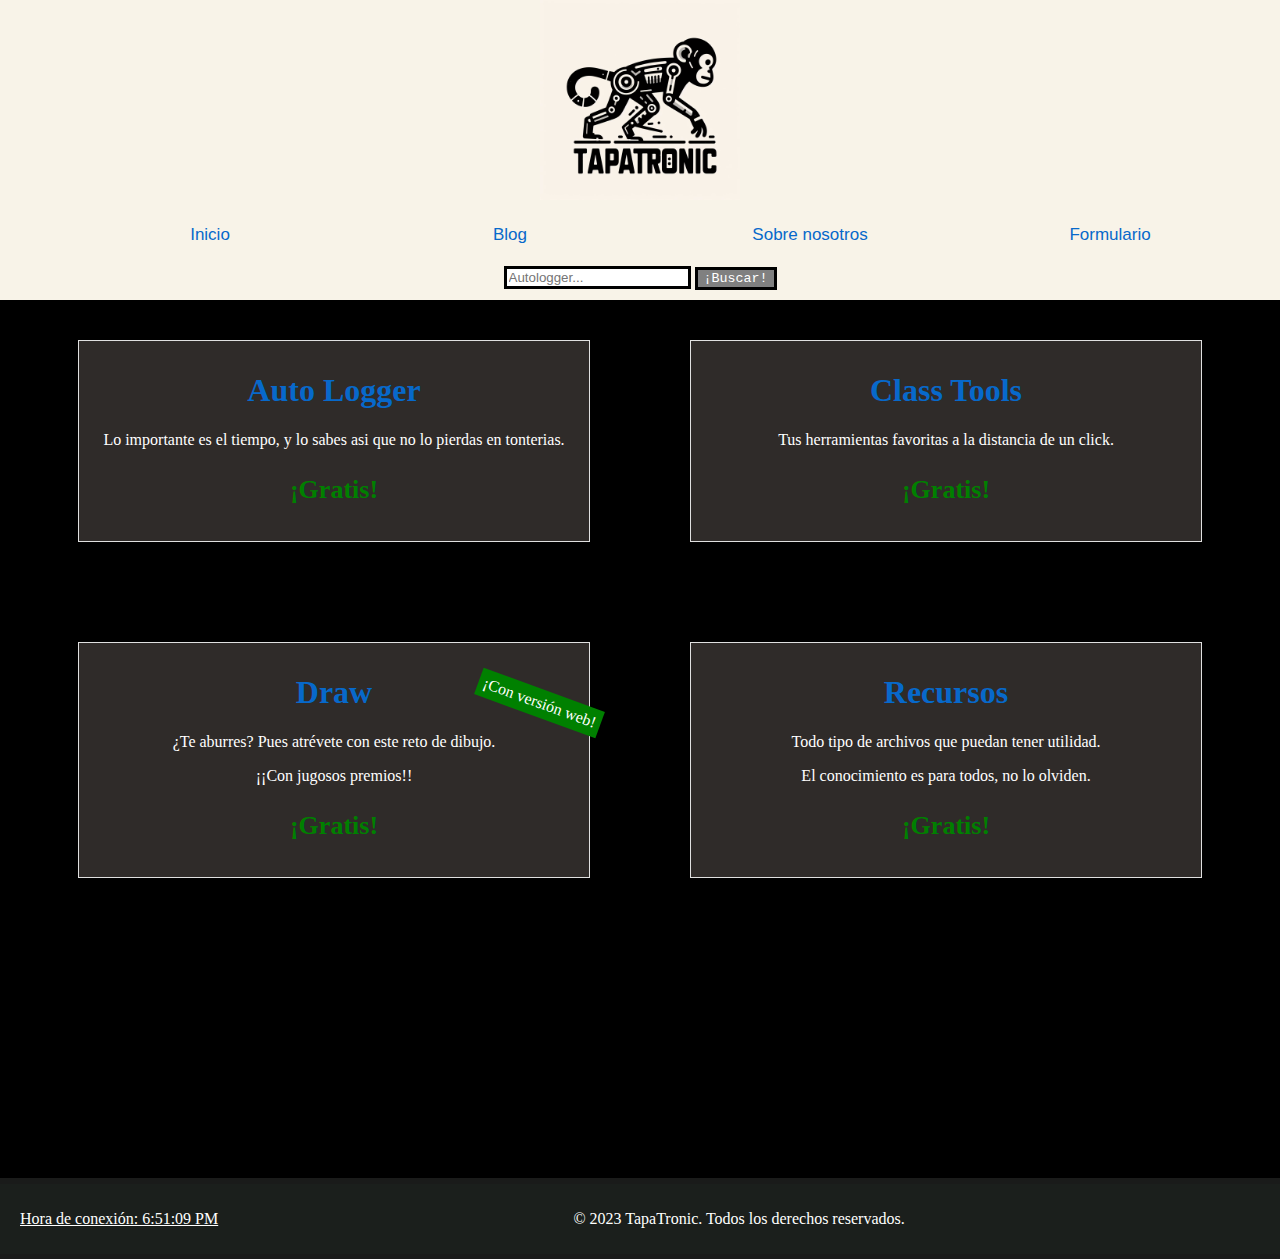
==== index.html @ 8cd4a283 "jeje" ====
<!DOCTYPE html>
<html lang="es">
  <head>
    <link href="index.css" rel="stylesheet">
    <link rel="shortcut icon" href="icon.png">
    <meta charset="UTF-8">
    <meta name="viewport" content="width=device-width, initial-scale=1.0">
    <meta property="og:title" content="TapaTronic" />
    <meta property="og:description" content="Página oficial de colas biónicas" />
    <meta property="og:image" content="https://raw.githubusercontent.com/Tapatronic/Tapatronic.github.io/main/LOGUITO%20MUY%20GUAPO.jpeg" />
    <meta property="og:url" content="https://tapatronic.github.io/" />
    <title>Bienvenido a TapaTronic</title>
  </head> 
  <!-- Google tag (gtag.js) -->
  <script async src="https://www.googletagmanager.com/gtag/js?id=G-YLPM6N3D6J"></script>
  <script>
    window.dataLayer = window.dataLayer || [];
    function gtag(){dataLayer.push(arguments);}
    gtag('js', new Date());

    gtag('config', 'G-YLPM6N3D6J');
  </script>
  <body>
    <header>
      <div class="translator">
        <div id="google_translate_element" class="google"></div>
        <script type="text/javascript">
        function googleTranslateElementInit() {
          new google.translate.TranslateElement({pageLanguage: 'es', includedLanguages: 'ca,eu,gl,en,fr,it,pt', layout: google.translate.TranslateElement.InlineLayout.SIMPLE, gaTrack: true}, 'google_translate_element');
                }
        </script>
        <script type="text/javascript" src="https://translate.google.com/translate_a/element.js?cb=googleTranslateElementInit"></script>
      </div>
      <div class="amazon-logo">
        <a href="index.html"><img src="LOGUITO MUY GUAPO.jpeg" alt="Tapatronic Logo"></a>
      </div>
      <nav>
        <ul>
            <li><a href="https://tapatronic.github.io/index.html"><button class="botones">Inicio</button></a></li>
            <li><a href="https://tapatronic.github.io/blog.html"><button class="botones">Blog</button></a></li>
            <li><a href="https://tapatronic.github.io/nosotros.html"><button class="botones">Sobre nosotros</button></a></li>
            <li><a href="https://ma5yt02m8p6.typeform.com/to/TLjB2fz2" target="_blank" ><button class="botones">Formulario</button></a></li>
        </ul>
      </nav>
      <div class="search-bar">
        <form onsubmit="event.preventDefault(); buscarProducto();">
          <input type="text" class="search-place" placeholder="Autologger...">
          <button type="submit" class="search-button">¡Buscar!</button>
        </form>
      </div> 
    </header>
    <section class="products">
      <div class="product">
          <div class="product-title">
            <a href="https://tapatronic.github.io/auto-logger.html"><h1>Auto Logger</h1></a>
            <p>Lo importante es el tiempo, y lo sabes asi que no lo pierdas en tonterias.</p>
            <p id="gratis">¡Gratis!</p>
          </div>
      </div>
      <div class="product">
        <div class="product-title">
          <a href="https://tapatronic.github.io/class-tools.html"><h1>Class Tools</h1></a>
        </div>
        <p>Tus herramientas favoritas a la distancia de un click.</p>
        <p id="gratis">¡Gratis!</p>
      </div>
      <div class="product">
        <div class="product-title">
          <a href="https://tapatronic.github.io/draw.html"><h1>Draw</h1></a>
        </div>
        <div class="draw-box">
          <p class="sticker">¡Con versión web!</p>
        </div>
        <p>¿Te aburres? Pues atrévete con este reto de dibujo.</p>
        <p>¡¡Con jugosos premios!!</p>
        <p id="gratis">¡Gratis!</p>
      </div>
      <div class="product">
        <div class="product-title">
          <a href="https://tapatronic.github.io/recursos.html"><h1>Recursos</h1></a>
        </div>
        <p>Todo tipo de archivos que puedan tener utilidad.</p>
        <p>El conocimiento es para todos, no lo olviden.</p>
        <p id="gratis">¡Gratis!</p>
      </div>
    </section>
    <footer>
      <p id="horaConexion"></p>
      <p id="zonaEspecifica">© 2023 TapaTronic. Todos los derechos reservados.</p>
      <p id="tiempoConexion"></p>
    </footer>
    <script>
      function esMovil() {
          return /Android|webOS|iPhone|iPad|iPod|BlackBerry|IEMobile|Opera Mini/i.test(navigator.userAgent);
      }
      if (!esMovil()) {
        var horaConexion = localStorage.getItem('horaConexion');
        if (!horaConexion) {
          horaConexion = new Date();
          localStorage.setItem('horaConexion', horaConexion);
        } else {
          horaConexion = new Date(horaConexion);
        }
        // Muestra la hora de conexión en el footer
        document.getElementById('horaConexion').textContent = 'Hora de conexión: ' + horaConexion.toLocaleTimeString();
        // Actualiza el tiempo de conexión cada segundo
        setInterval(function() {
          var ahora = new Date();
          var tiempoConexion = Math.floor((ahora - horaConexion) / 1000);
          document.getElementById('tiempoConexion').textContent = 'Tiempo de conexión: ' + tiempoConexion + ' segundos';
        }, 1000);
        // Variable global que indica si el usuario se está yendo a otro sitio dentro de "tapatronic.github.io"
        var seVaATapatronic = false;
        var enlaces = document.querySelectorAll('a');
        enlaces.forEach(function(enlace) {
            enlace.addEventListener('click', function() {
              seVaATapatronic = true;
            });
        });
        window.addEventListener('beforeunload', function() {
            if (!seVaATapatronic) {
                // Si el usuario se va a otro sitio, borra la hora de conexión
                localStorage.removeItem('horaConexion');
            }
        });

        function buscarProducto() {
          var input = document.querySelector('.search-bar input');
          var filter = input.value.toUpperCase();
          var products = document.querySelectorAll('.product');
          for (var i = 0; i < products.length; i++) {
            var titleElement = products[i].querySelector('.product-title a');
            if (titleElement) {
              var title = titleElement.textContent;
              if (title.toUpperCase().indexOf(filter) > -1) {
                products[i].style.display = "";
              } else {
                products[i].style.display = "none";
              }
            }
          }
        }            
        var imagenUrl = 'banana.png';
        document.addEventListener('click', function(event) {
          var imagen = new Image();
          imagen.src = imagenUrl;
          imagen.style.width = '50px';
          imagen.style.height = '50px';
          imagen.style.position = 'absolute'; 
          imagen.style.left = (event.clientX - 25) + 'px';
          imagen.style.top = (event.pageY - 25) + 'px'; 
          document.body.appendChild(imagen);
          var velocidad = 2;
          var intervalo = setInterval(function() {
            var posicionActual = parseInt(imagen.style.top);
            var zonaEspecifica = document.getElementById('zonaEspecifica');
            var posicionVentana = zonaEspecifica.offsetTop + zonaEspecifica.offsetHeight;
            if (posicionActual + 115 >= posicionVentana) {
              clearInterval(intervalo);
              clearInterval(intervaloRotacion);
            } else {
              imagen.style.top = posicionActual + velocidad + 'px';
            }
          }, 20);
          var grados = 0;
          var intervaloRotacion = setInterval(function() {
            if (grados >= 1000) {
              clearInterval(intervaloRotacion);
            } else {
              grados += 1;
              imagen.style.transform = 'rotate(' + grados + 'deg)';
            }
          }, 20);
        });
      }
    </script>
  </body>
</html>
---- index.css ----
body {
      cursor: url('cursor01.cur'), auto;
      background-color: black;
      color: white;
      display: flex;
      flex-direction: column;
      align-items: center;
      justify-content: flex-start;
      padding: 0px;
      min-height: 100vh;
      margin: 0;
      position: relative;
    }
    header {
      width: 100%;
      text-align: center;
      align-content: center;
      background-color: #f8f3e8;
      margin-bottom: 20px;
      position: sticky;
      top: 0;
      z-index: 1;
    }
    .botones {
        background: none;
        border: none;
        width: 300px;
        height:30px;
        font-size: 17px;
        color: #0769cb;
    }
    ul {
        display: flex;
        flex-wrap: wrap;
    }
    .botones:hover{
        background: #c2bfb8;
        color: #16261a;
        text-decoration: underline;
        cursor: url('cursor02.cur'), auto;
    }
    .draw-box {
        position: relative;
    }
    .sticker {
        position: absolute;
        top: -60px;
        right: -25px; 
        background-color: green;
        padding: 5px;
        transform: rotate(20deg);
    }
    .amazon-logo img {
      width: 200px;
      height: 200px;
      animation: logo-animation 2s infinite;
    }
    nav ul {
      display: flex;
      text-align: center;
      justify-content: center;
      list-style-type: none;
    }
    .search-place{
        color: #6b6e6b;
        border-color: black;
        border-style: solid;
        border-width: 3px;
    }
    #gratis{
        color: green;
        font-weight: bold;
        font-size: 26px;
    }
    .search-button{
        background-color: gray;
        font-family: Monospace;
        color: white;
        border-style: solid;
        border-width: 3px;
        border-color: black;
    }
    .search-bar {
      margin-top: 0px;
      border-bottom: none;
      margin-bottom: 10px;
    }
    .products {
      display: flex;
      flex-direction: row;
      justify-content: center;
      flex-wrap: wrap;
      gap: 100px;
      width: 100%;
      margin-top: 20px;
    }
    .product {
      width: 40%;
      text-align: center;
      border: 1px solid #e0e0e0;
      background-color: #2f2b29;
      padding: 10px;
      box-sizing: border-box;
    }
    a {
      color: #0769cb; 
      text-decoration: none; 
    }
    a:hover {
      color: #00ff00; 
      cursor: url('cursor02.cur'), auto;
    }
    table {
      width: 50%;
    }
    table, th, td {
      border: 1px solid white;
      border-collapse: collapse;
      padding: 10px;
      text-align: center;
    }
    section {
      margin-bottom: 300px;
    }
    footer {
      border: 6px solid #1a1b1a;
      display: flex;
      justify-content: space-between;
      flex-direction: row;
      text-align: center;
      position: static;
      bottom: 0;
      width: 100%;
      padding: 10px 0;
      background-color: #1b1f1c;
      color: #fff;
    }
     #horaConexion, #tiempoConexion {
       margin-left: 20px;
       margin-right: 20px;
       text-decoration: underline;
        }
    @keyframes logo-animation {
      0% { transform: scale(1); }
      50% { transform: scale(1.1); }
      100% { transform: scale(1); }
    }
    span {
      background-color: #f8f3e8 !important;
      font-family: monospace;
    }
    .goog-te-gadget-icon {
      display: none !important;
    }
    .translator{
      position: absolute;
        top: 0;
        right: 0;
    }
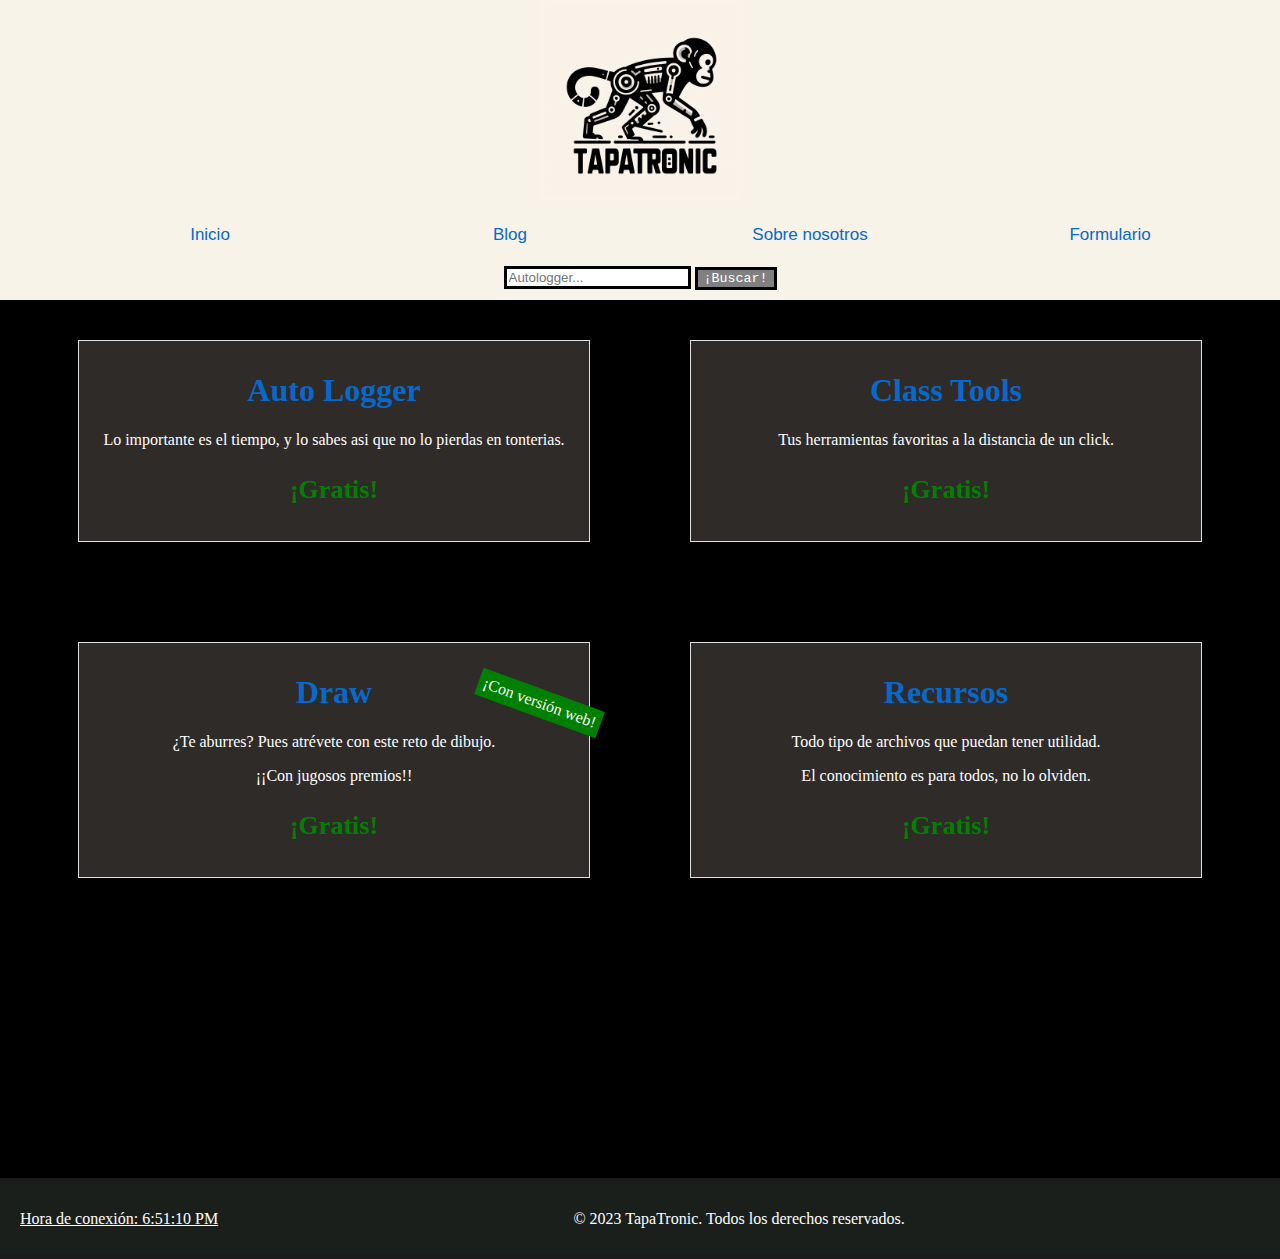
==== commit 75005f44: "s" ====
--- a/index.html
+++ b/index.html
@@ -155,7 +155,7 @@
             var posicionActual = parseInt(imagen.style.top);
             var zonaEspecifica = document.getElementById('zonaEspecifica');
             var posicionVentana = zonaEspecifica.offsetTop + zonaEspecifica.offsetHeight;
-            if (posicionActual + 115 >= posicionVentana) {
+            if (posicionActual + 85 >= posicionVentana) {
               clearInterval(intervalo);
               clearInterval(intervaloRotacion);
             } else {
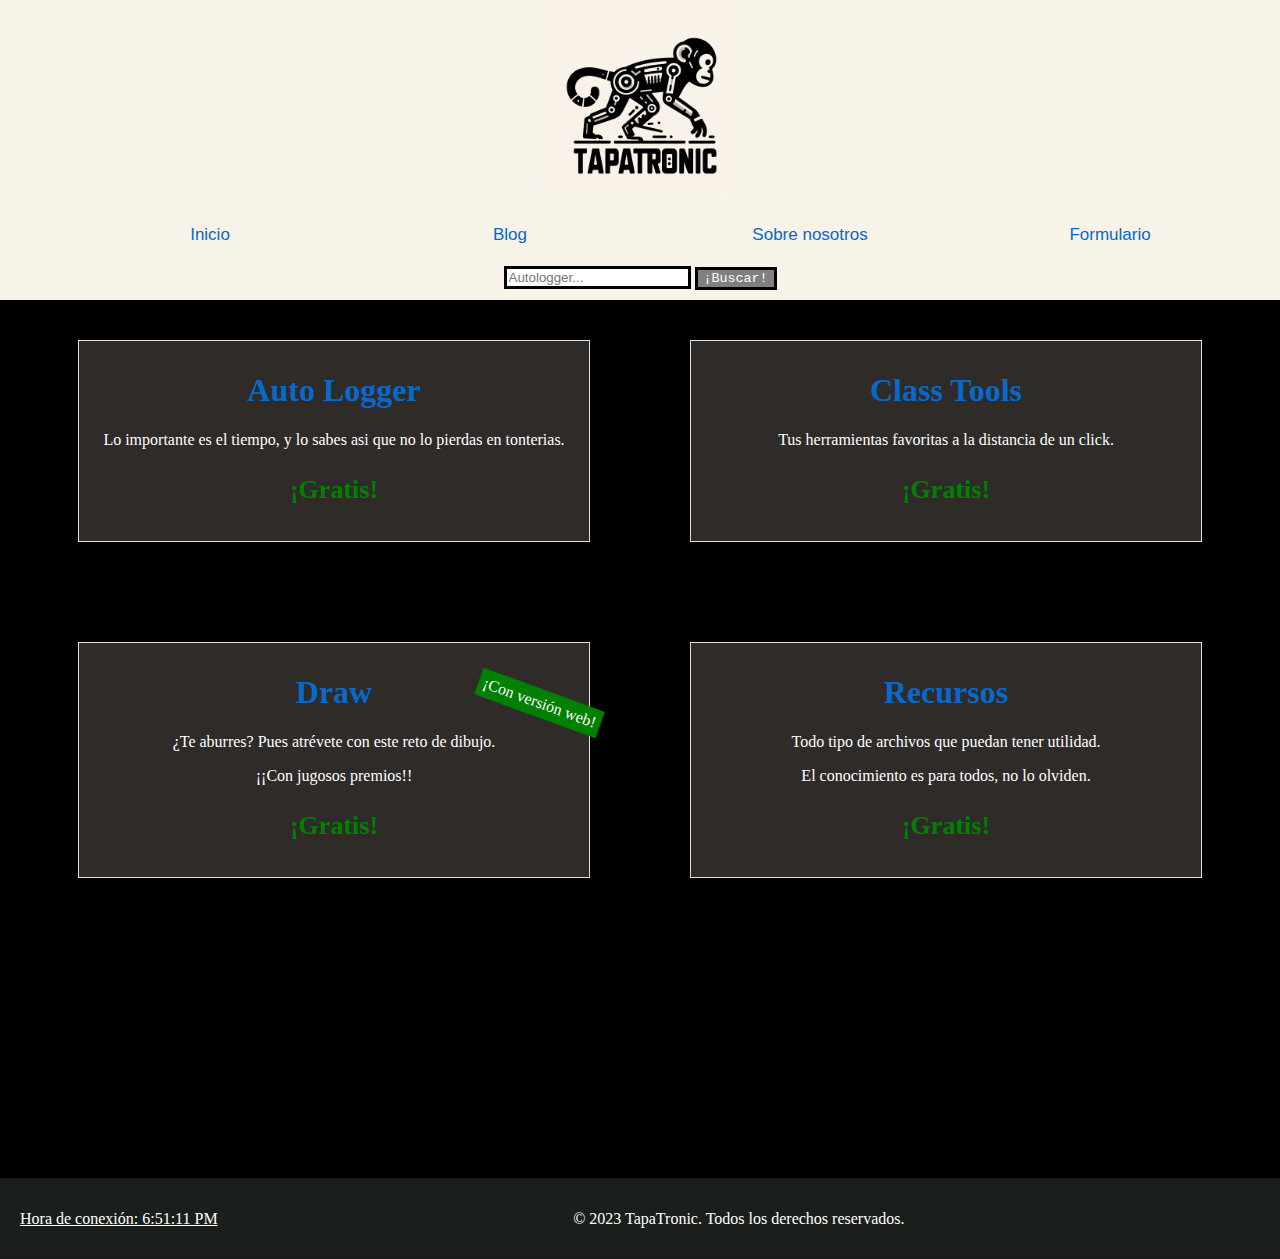
==== commit 5c74e6fb: "mejoras" ====
--- a/index.html
+++ b/index.html
@@ -54,7 +54,7 @@
           <div class="product-title">
             <a href="https://tapatronic.github.io/auto-logger.html"><h1>Auto Logger</h1></a>
             <p>Lo importante es el tiempo, y lo sabes asi que no lo pierdas en tonterias.</p>
-            <p id="gratis">¡Gratis!</p>
+            <p class="gratis">¡Gratis!</p>
           </div>
       </div>
       <div class="product">
@@ -62,7 +62,7 @@
           <a href="https://tapatronic.github.io/class-tools.html"><h1>Class Tools</h1></a>
         </div>
         <p>Tus herramientas favoritas a la distancia de un click.</p>
-        <p id="gratis">¡Gratis!</p>
+        <p class="gratis">¡Gratis!</p>
       </div>
       <div class="product">
         <div class="product-title">
@@ -73,7 +73,7 @@
         </div>
         <p>¿Te aburres? Pues atrévete con este reto de dibujo.</p>
         <p>¡¡Con jugosos premios!!</p>
-        <p id="gratis">¡Gratis!</p>
+        <p class="gratis">¡Gratis!</p>
       </div>
       <div class="product">
         <div class="product-title">
@@ -81,7 +81,7 @@
         </div>
         <p>Todo tipo de archivos que puedan tener utilidad.</p>
         <p>El conocimiento es para todos, no lo olviden.</p>
-        <p id="gratis">¡Gratis!</p>
+        <p class="gratis">¡Gratis!</p>
       </div>
     </section>
     <footer>
--- a/index.css
+++ b/index.css
@@ -67,7 +67,7 @@
         border-style: solid;
         border-width: 3px;
     }
-    #gratis{
+    .gratis{
         color: green;
         font-weight: bold;
         font-size: 26px;
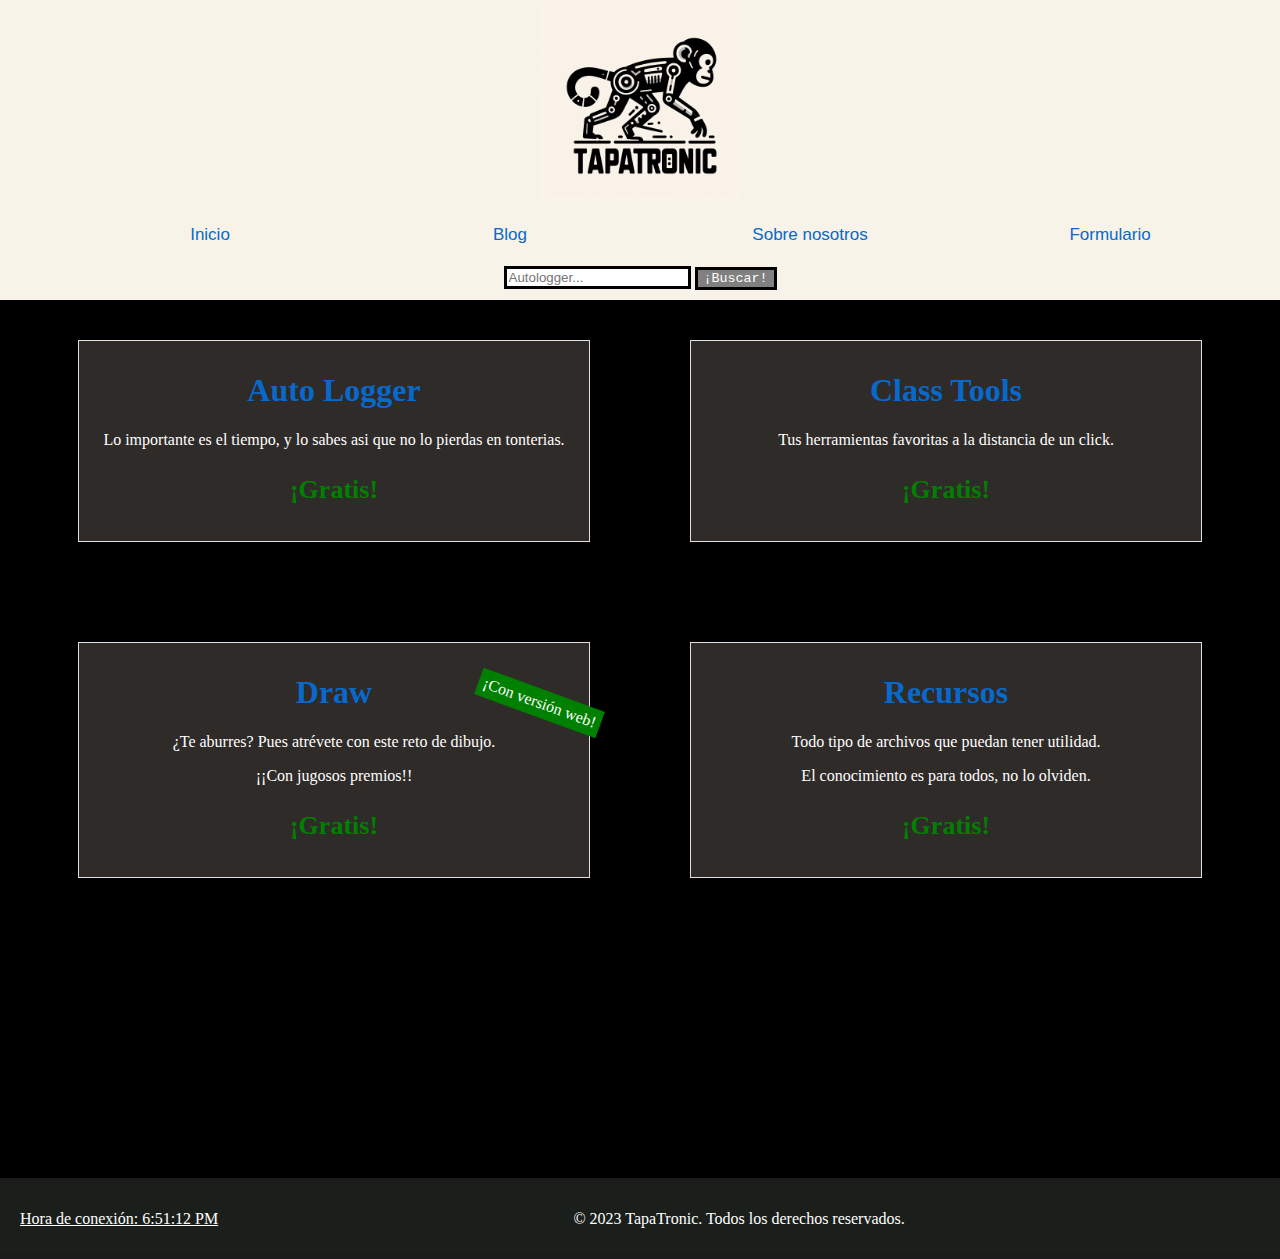
==== commit 31239f57: "carpeta draw" ====
--- a/index.html
+++ b/index.html
@@ -66,7 +66,7 @@
       </div>
       <div class="product">
         <div class="product-title">
-          <a href="https://tapatronic.github.io/draw.html"><h1>Draw</h1></a>
+          <a href="https://tapatronic.github.io/draw/draw.html"><h1>Draw</h1></a>
         </div>
         <div class="draw-box">
           <p class="sticker">¡Con versión web!</p>
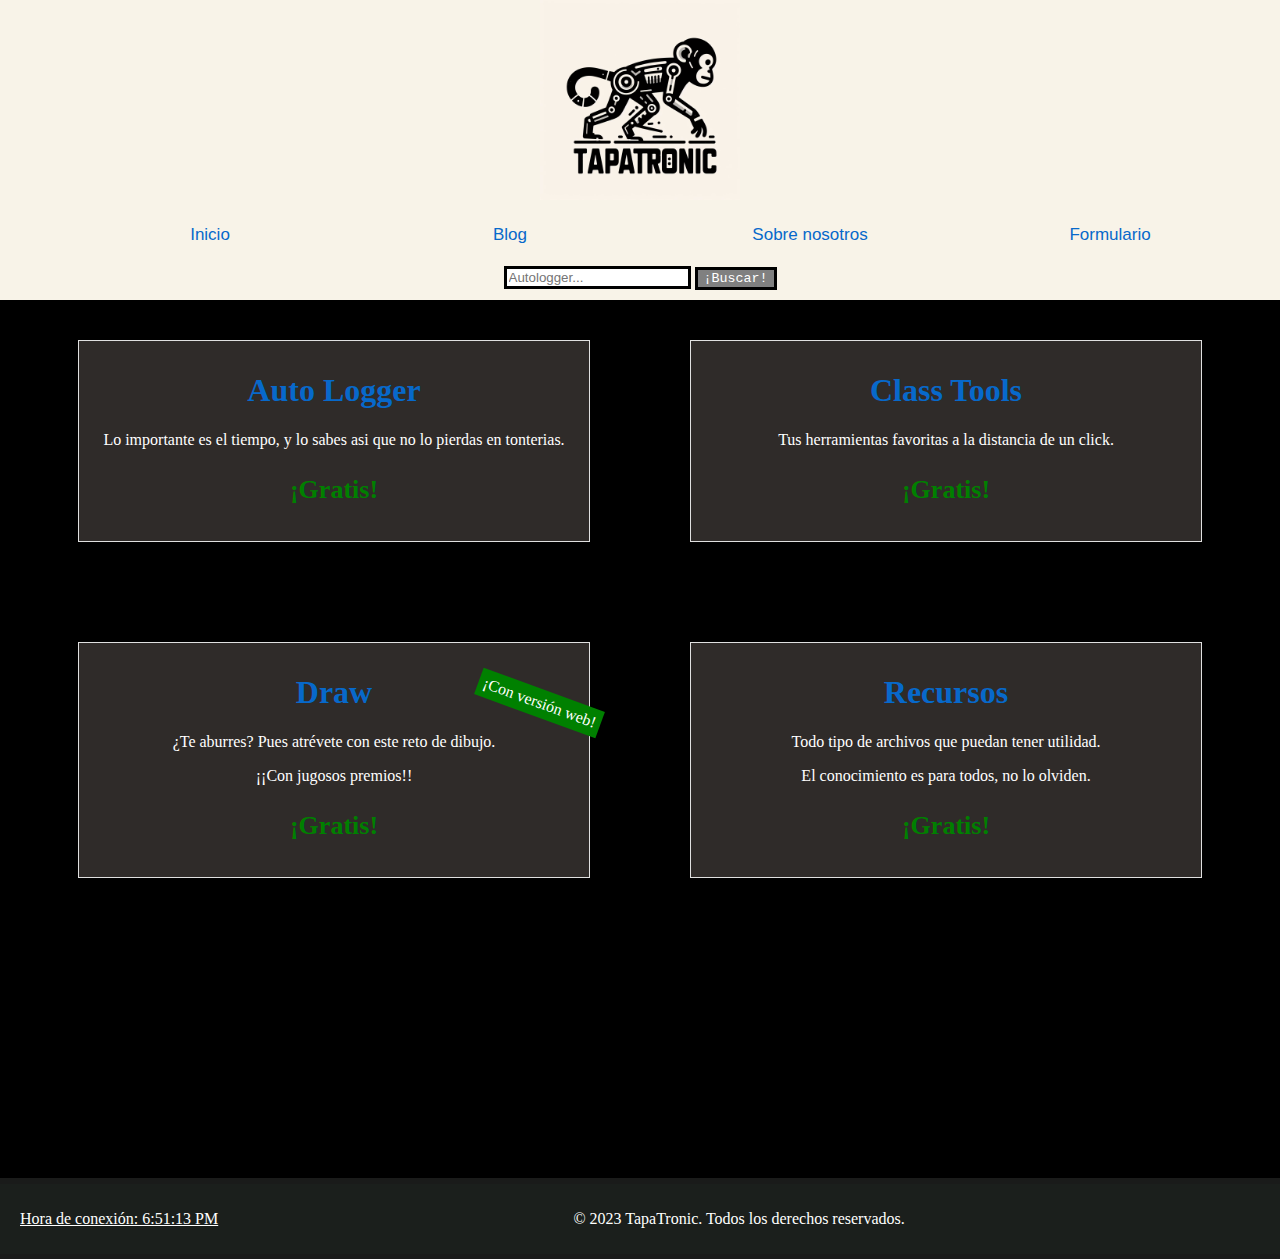
==== commit a8b806ad: "nueva carpeta de media" ====
--- a/index.html
+++ b/index.html
@@ -2,7 +2,7 @@
 <html lang="es">
   <head>
     <link href="index.css" rel="stylesheet">
-    <link rel="shortcut icon" href="icon.png">
+    <link rel="shortcut icon" href="media/icon.png">
     <meta charset="UTF-8">
     <meta name="viewport" content="width=device-width, initial-scale=1.0">
     <meta property="og:title" content="TapaTronic" />
@@ -140,7 +140,7 @@
             }
           }
         }            
-        var imagenUrl = 'banana.png';
+        var imagenUrl = 'media/banana.png';
         document.addEventListener('click', function(event) {
           var imagen = new Image();
           imagen.src = imagenUrl;
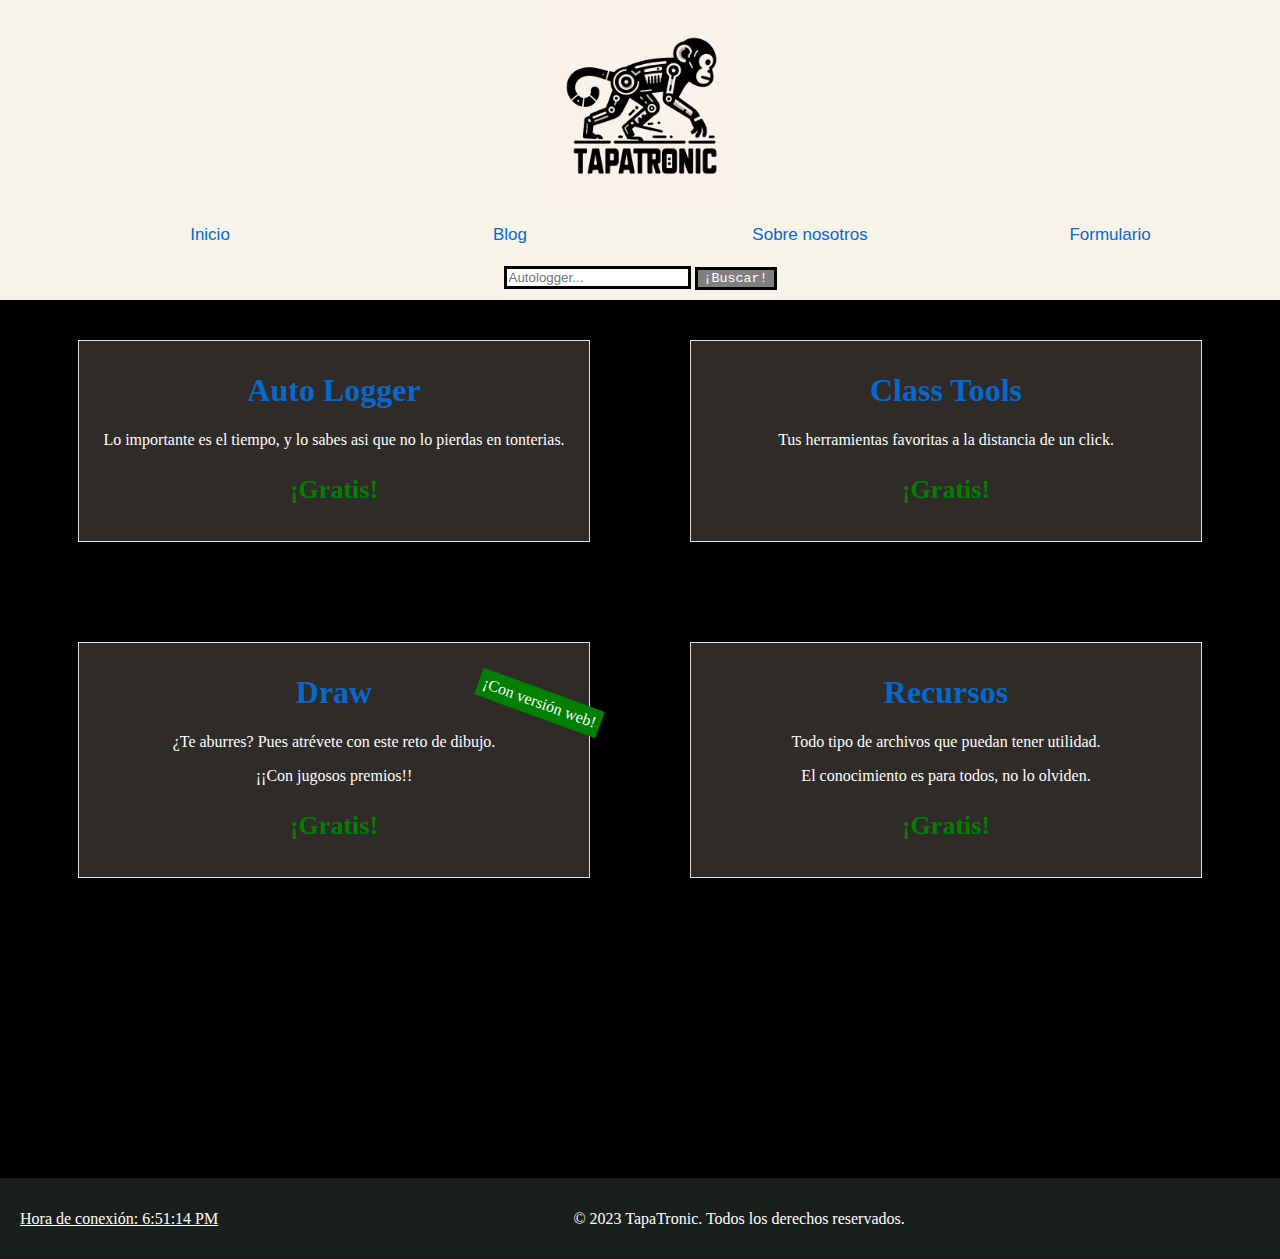
==== commit 980bce2d: "ss" ====
--- a/index.html
+++ b/index.html
@@ -32,7 +32,7 @@
         <script type="text/javascript" src="https://translate.google.com/translate_a/element.js?cb=googleTranslateElementInit"></script>
       </div>
       <div class="amazon-logo">
-        <a href="index.html"><img src="LOGUITO MUY GUAPO.jpeg" alt="Tapatronic Logo"></a>
+        <a href="index.html"><img src="media/logo_1.jpeg" alt="Tapatronic Logo"></a>
       </div>
       <nav>
         <ul>
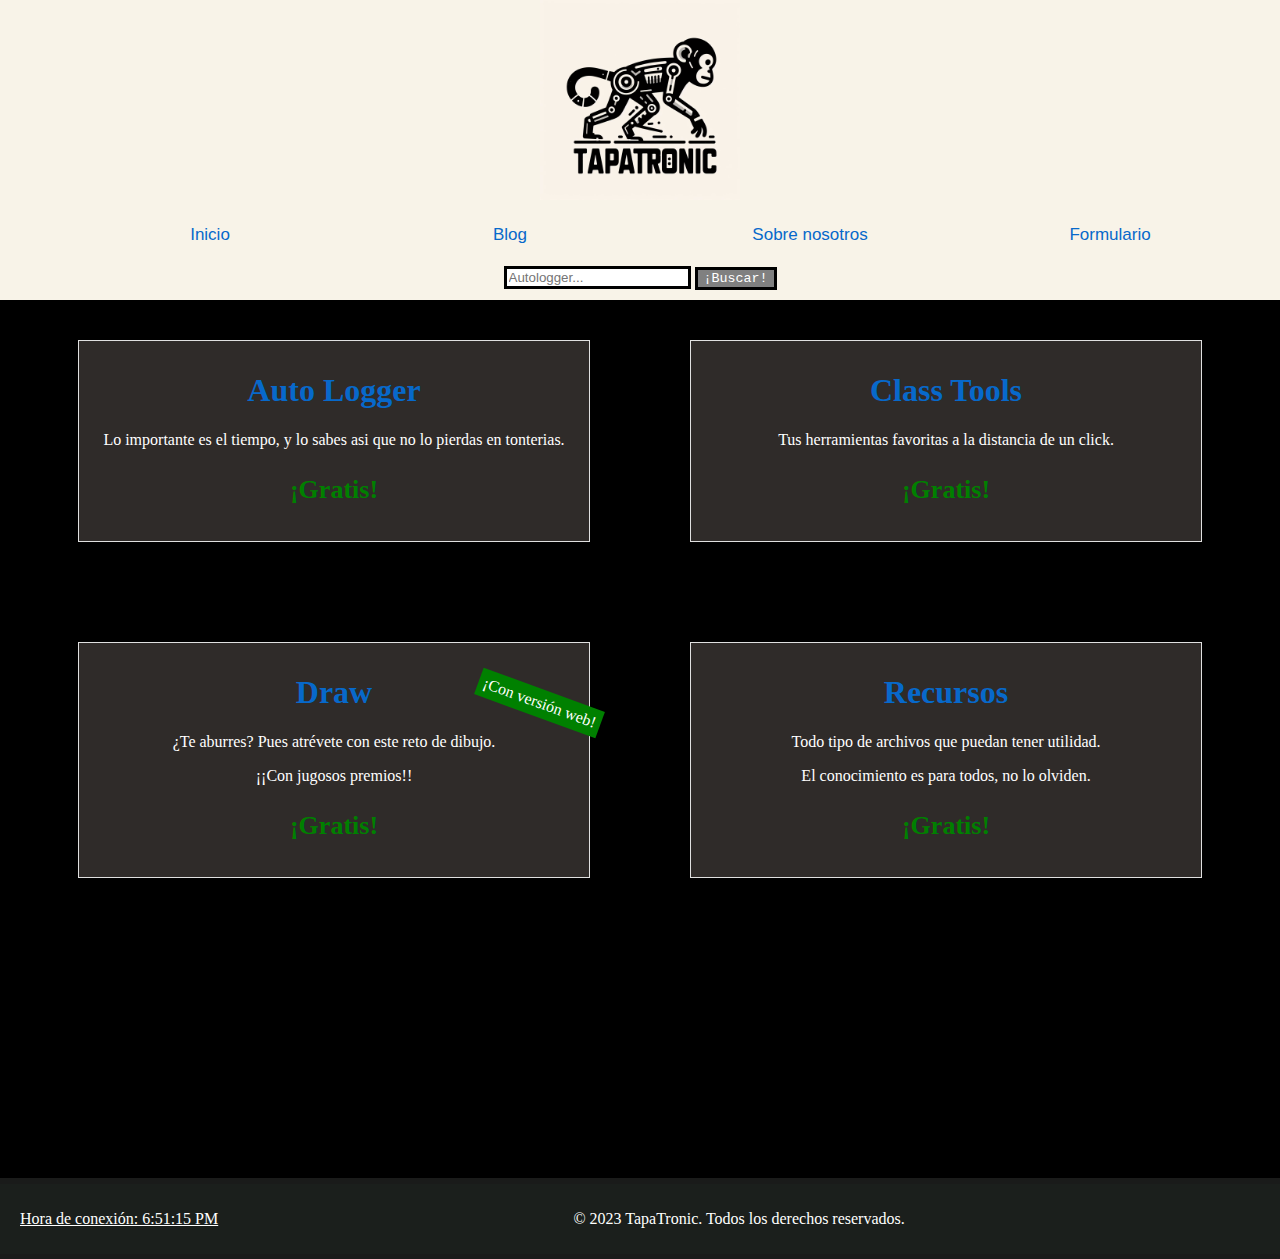
==== commit bd5d2a08: "Icono de enlace actualizado." ====
--- a/index.html
+++ b/index.html
@@ -7,7 +7,7 @@
     <meta name="viewport" content="width=device-width, initial-scale=1.0">
     <meta property="og:title" content="TapaTronic" />
     <meta property="og:description" content="Página oficial de colas biónicas" />
-    <meta property="og:image" content="https://raw.githubusercontent.com/Tapatronic/Tapatronic.github.io/main/LOGUITO%20MUY%20GUAPO.jpeg" />
+    <meta property="og:image" content="https://tapatronic.github.io/media/logo_1.jpeg" />
     <meta property="og:url" content="https://tapatronic.github.io/" />
     <title>Bienvenido a TapaTronic</title>
   </head> 
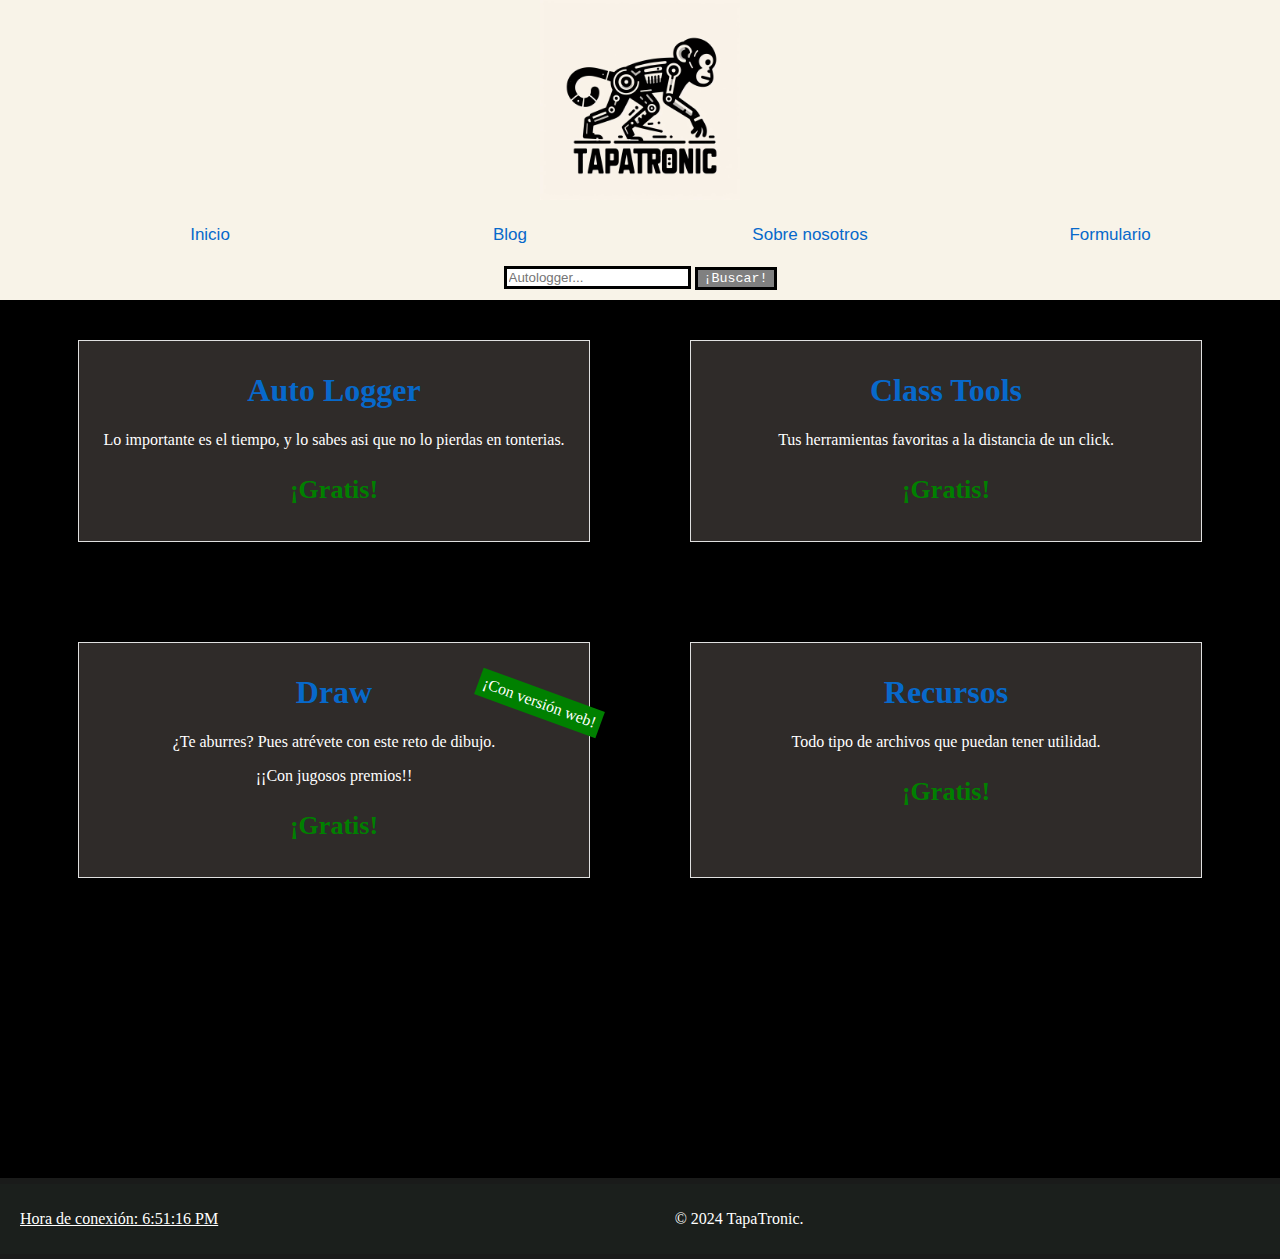
==== commit 0209bd06: "Update index.html" ====
--- a/index.html
+++ b/index.html
@@ -80,13 +80,12 @@
           <a href="https://tapatronic.github.io/recursos.html"><h1>Recursos</h1></a>
         </div>
         <p>Todo tipo de archivos que puedan tener utilidad.</p>
-        <p>El conocimiento es para todos, no lo olviden.</p>
         <p class="gratis">¡Gratis!</p>
       </div>
     </section>
     <footer>
       <p id="horaConexion"></p>
-      <p id="zonaEspecifica">© 2023 TapaTronic. Todos los derechos reservados.</p>
+      <p id="zonaEspecifica">© 2024 TapaTronic.</p>
       <p id="tiempoConexion"></p>
     </footer>
     <script>
